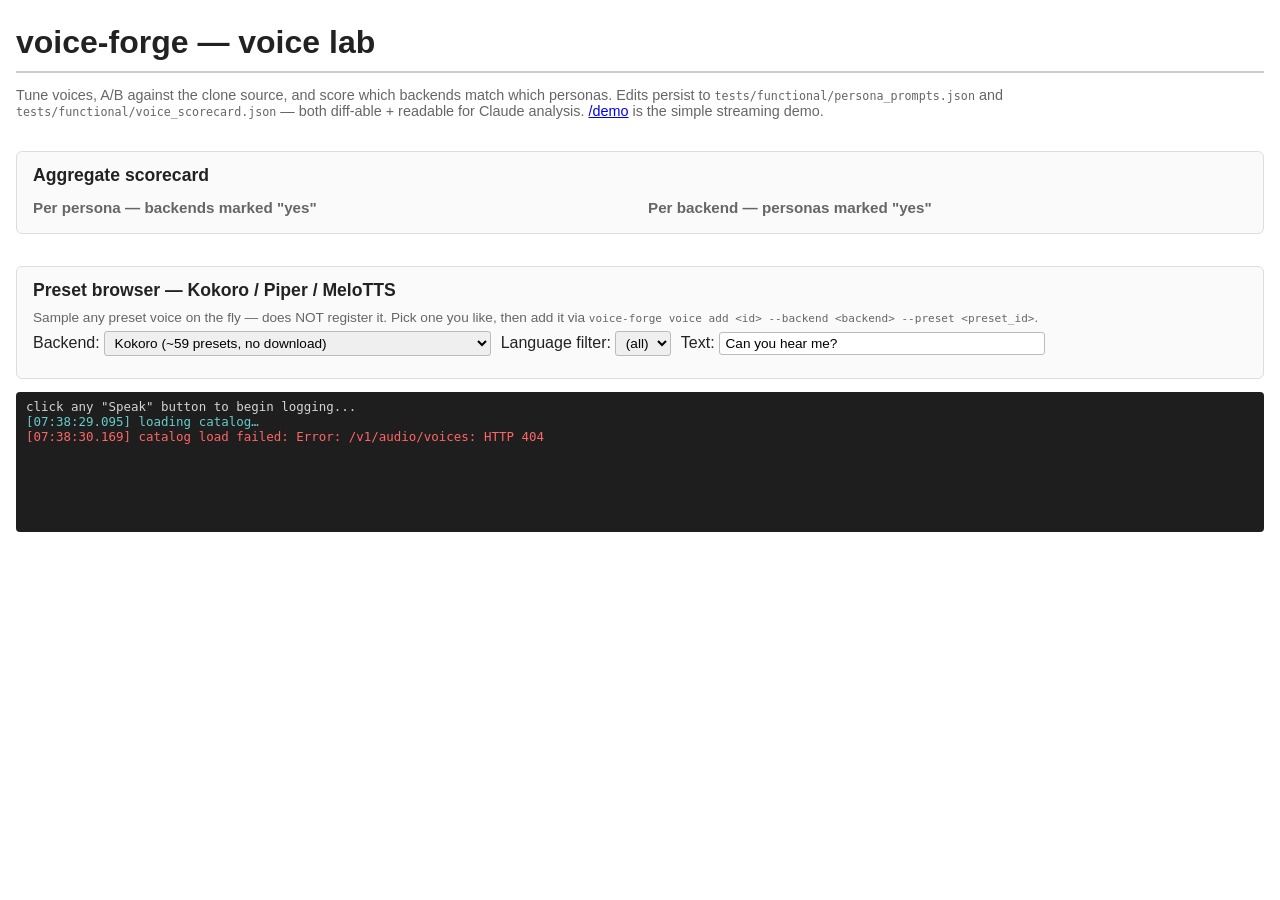
==== src/voice_forge/static/lab.html @ e6addb96 "feat(static,lab): /lab voice-tuning workstation — persona × backend matrix + scorecard + preset brow" ====
<!doctype html>
<html lang="en">
<head>
<meta charset="utf-8">
<title>voice-forge — voice lab</title>
<style>
  * { box-sizing: border-box; }
  body { font-family: -apple-system, BlinkMacSystemFont, sans-serif;
         max-width: 1280px; margin: 1.5em auto; padding: 0 1em; color: #222; }
  h1 { border-bottom: 2px solid #ccc; padding-bottom: 0.3em; margin-bottom: 0.2em; }
  .sub { color: #666; font-size: 0.9em; margin-bottom: 1.2em; }

  details.persona { border: 1px solid #ddd; border-radius: 6px; margin: 0.5em 0;
                    padding: 0.6em 1em; }
  details.persona[open] { background: #fafafa; }
  details.persona summary { cursor: pointer; font-size: 1.1em; font-weight: 600;
                            display: flex; align-items: center; gap: 0.8em; }
  details.persona summary::-webkit-details-marker { color: #888; }
  .persona-actions { display: inline-flex; gap: 0.5em; align-items: center;
                     margin-left: auto; font-size: 0.85em; font-weight: normal; }

  audio { vertical-align: middle; height: 28px; }
  audio.small { width: 200px; }

  button { background: #2255aa; color: white; border: none; cursor: pointer;
           padding: 0.35em 0.8em; font-weight: 600; border-radius: 3px;
           font-size: 0.85em; }
  button:hover:not(:disabled) { background: #1a4690; }
  button:disabled { background: #aaa; cursor: not-allowed; }
  button.secondary { background: #888; }
  button.secondary:hover:not(:disabled) { background: #666; }
  button.tiny { padding: 0.2em 0.5em; font-size: 0.78em; }

  table.matrix { width: 100%; border-collapse: collapse; margin: 0.8em 0; }
  table.matrix th, table.matrix td { padding: 0.4em 0.5em; border-bottom: 1px solid #eee;
                                      font-size: 0.88em; vertical-align: middle; }
  table.matrix th { text-align: left; background: #f0f0f0; font-weight: 600;
                    color: #555; font-size: 0.82em; }
  table.matrix tr.not-installed { color: #999; background: #fbfbfb; }
  table.matrix tr.not-registered { color: #aaa; }
  table.matrix td.backend { font-family: ui-monospace, Menlo, monospace;
                            font-weight: 600; width: 9em; }
  table.matrix td.speak-buttons { width: 11em; }
  table.matrix td.knob-toggle { width: 5em; }
  table.matrix td.match { width: 7em; }
  table.matrix td.notes { width: 18em; }
  table.matrix td.timings { color: #666; font-family: ui-monospace, Menlo, monospace;
                            font-size: 0.78em; }

  select, input[type=text], input[type=number], textarea {
    font-family: inherit; font-size: 0.85em; padding: 0.2em 0.4em;
    border: 1px solid #bbb; border-radius: 3px;
  }
  input[type=text].notes-input { width: 100%; }
  input[type=number] { width: 5em; }

  .knob-panel { background: #f0f4f8; border: 1px solid #c0d0e0; border-radius: 4px;
                padding: 0.4em 0.8em; margin: 0.3em 0 0.3em 1em; font-size: 0.82em; }
  .knob-panel .knob-row { display: grid;
                          grid-template-columns: 9em max-content 1fr;
                          gap: 0.4em 0.6em; align-items: center; margin: 0.2em 0; }
  .knob-panel .knob-desc { color: #777; font-size: 0.78em; }

  .prompts-editor { background: #fff8e8; border: 1px solid #d8c898;
                    border-radius: 4px; padding: 0.6em 0.8em; margin: 0.3em 0; }
  .prompts-editor label { display: block; font-weight: 600; font-size: 0.82em;
                          color: #6a5a20; margin-top: 0.4em; }
  .prompts-editor textarea { width: 100%; font-family: ui-monospace, Menlo, monospace;
                              font-size: 0.85em; }
  .prompts-editor textarea.short { min-height: 2em; }
  .prompts-editor textarea.medium { min-height: 4em; }
  .prompts-editor textarea.long { min-height: 8em; }

  .preset-browser { border: 1px solid #ddd; border-radius: 6px; padding: 0.8em 1em;
                    margin-top: 2em; background: #fafafa; }
  .preset-browser h2 { margin: 0 0 0.5em 0; font-size: 1.1em; }
  .preset-browser .preset-controls { display: flex; gap: 0.6em; align-items: center;
                                      flex-wrap: wrap; margin: 0.4em 0; }
  .preset-browser .preset-grid { display: grid;
                                  grid-template-columns: repeat(auto-fill, minmax(200px, 1fr));
                                  gap: 0.4em; margin-top: 0.6em; }
  .preset-browser .preset-card { background: white; border: 1px solid #ccc;
                                  border-radius: 4px; padding: 0.5em; font-size: 0.85em; }
  .preset-browser .preset-card .preset-label { font-weight: 600; }
  .preset-browser .preset-card .preset-meta { color: #888; font-size: 0.78em; }
  .preset-browser .preset-card audio { width: 100%; margin-top: 0.3em; }

  .aggregate { border: 1px solid #ddd; border-radius: 6px; padding: 0.8em 1em;
               margin-top: 2em; background: #fafafa; }
  .aggregate h2 { margin: 0 0 0.5em 0; font-size: 1.1em; }
  .aggregate .agg-grid { display: grid; grid-template-columns: 1fr 1fr; gap: 1em; }
  .aggregate table { width: 100%; border-collapse: collapse; }
  .aggregate th, .aggregate td { padding: 0.3em 0.5em; border-bottom: 1px solid #eee;
                                  font-size: 0.85em; text-align: left; }

  .match-yes { background: #d4eebb; }
  .match-no { background: #ffd5d0; }
  .match-partial { background: #fff0b8; }

  #log { background: #1e1e1e; color: #d4d4d4;
         font-family: ui-monospace, Menlo, monospace; font-size: 0.78em;
         padding: 0.6em 0.8em; border-radius: 4px;
         height: 140px; overflow-y: auto; white-space: pre-wrap;
         margin-top: 1em; }
  .log-line.event { color: #6cc; }
  .log-line.audio { color: #6c6; }
  .log-line.error { color: #f66; }

  .install-hint { font-family: ui-monospace, Menlo, monospace; font-size: 0.78em;
                  color: #b07000; background: #fff8e0; padding: 0.1em 0.4em;
                  border-radius: 2px; }
</style>
</head>
<body>

<h1>voice-forge &mdash; voice lab</h1>
<p class="sub">
  Tune voices, A/B against the clone source, and score which backends match
  which personas. Edits persist to <code>tests/functional/persona_prompts.json</code>
  and <code>tests/functional/voice_scorecard.json</code> &mdash; both diff-able + readable
  for Claude analysis. <a href="/demo">/demo</a> is the simple streaming demo.
</p>

<div id="personas"></div>

<div class="aggregate">
  <h2>Aggregate scorecard</h2>
  <div class="agg-grid">
    <div>
      <h3 style="font-size:0.95em;margin:0.3em 0;color:#666;">Per persona &mdash; backends marked "yes"</h3>
      <table id="agg-by-persona"></table>
    </div>
    <div>
      <h3 style="font-size:0.95em;margin:0.3em 0;color:#666;">Per backend &mdash; personas marked "yes"</h3>
      <table id="agg-by-backend"></table>
    </div>
  </div>
</div>

<div class="preset-browser">
  <h2>Preset browser &mdash; Kokoro / Piper / MeloTTS</h2>
  <p style="font-size:0.85em;color:#666;margin:0 0 0.4em 0;">
    Sample any preset voice on the fly &mdash; does NOT register it. Pick one you like,
    then add it via <code>voice-forge voice add &lt;id&gt; --backend &lt;backend&gt; --preset &lt;preset_id&gt;</code>.
  </p>
  <div class="preset-controls">
    <label>Backend:
      <select id="preset-backend">
        <option value="kokoro">Kokoro (~59 presets, no download)</option>
        <option value="piper">Piper (~20 presets, ONNX downloads on first use)</option>
        <option value="melotts">MeloTTS (10 languages, install-blocked on macOS arm64)</option>
      </select>
    </label>
    <label>Language filter:
      <select id="preset-lang"><option value="">(all)</option></select>
    </label>
    <label>Text:
      <input type="text" id="preset-text" value="Can you hear me?" style="width:24em">
    </label>
  </div>
  <div class="preset-grid" id="preset-grid"></div>
</div>

<div id="log">click any "Speak" button to begin logging...</div>

<script>
(() => {
  // ===== global state populated from /v1 endpoints =====
  let voices = [];
  let backendsInfo = {};
  let personaPrompts = {};
  let scorecard = {};
  let presetCatalog = {};

  // Canonical backend order in the matrix
  const ALL_BACKENDS = ["f5", "neutts", "xtts", "dia", "chatterbox", "kokoro", "piper", "melotts"];
  const CLONING_BACKENDS = new Set(["f5", "neutts", "xtts", "dia", "chatterbox"]);

  // ===== helpers: DOM construction without innerHTML =====
  function el(tag, attrs, children) {
    const node = document.createElement(tag);
    if (attrs) {
      for (const k of Object.keys(attrs)) {
        const v = attrs[k];
        if (v == null) continue;
        if (k === "className") node.className = v;
        else if (k === "text") node.textContent = v;
        else if (k === "dataset") {
          for (const dk of Object.keys(v)) node.dataset[dk] = v[dk];
        } else if (k.startsWith("on") && typeof v === "function") {
          node.addEventListener(k.slice(2).toLowerCase(), v);
        } else if (k === "style" && typeof v === "object") {
          Object.assign(node.style, v);
        } else {
          node.setAttribute(k, v);
        }
      }
    }
    if (children) {
      for (const c of children) {
        if (c == null) continue;
        node.appendChild(typeof c === "string" ? document.createTextNode(c) : c);
      }
    }
    return node;
  }

  // ===== logging =====
  const logEl = document.getElementById("log");
  function log(msg, cls) {
    const ts = new Date().toLocaleTimeString("en-US", { hour12: false }) +
               "." + String(performance.now() % 1000 | 0).padStart(3, "0");
    const line = el("div", { className: "log-line " + (cls || ""), text: "[" + ts + "] " + msg });
    logEl.appendChild(line);
    logEl.scrollTop = logEl.scrollHeight;
  }

  // ===== fetch helpers =====
  async function fetchJSON(url, opts) {
    const r = await fetch(url, opts);
    if (!r.ok) throw new Error(url + ": HTTP " + r.status);
    return r.json();
  }
  async function putJSON(url, body) {
    return fetchJSON(url, {
      method: "PUT",
      headers: { "Content-Type": "application/json" },
      body: JSON.stringify(body),
    });
  }

  // ===== WS streaming + Web Audio playback =====
  let activeAudioContext = null;
  let activeNextStartTime = 0;

  function ensureAudioContext() {
    if (!activeAudioContext || activeAudioContext.state === "closed") {
      activeAudioContext = new (window.AudioContext || window.webkitAudioContext)({ sampleRate: 24000 });
      activeNextStartTime = 0;
    } else if (activeAudioContext.state === "suspended") {
      activeAudioContext.resume().catch(() => {});
    }
    return activeAudioContext;
  }

  async function speakWithVoice(voiceId, text, sampling, label) {
    if (!text || !text.trim()) { log("(no text for " + label + ")", "error"); return; }
    const ac = ensureAudioContext();
    activeNextStartTime = ac.currentTime;
    const proto = location.protocol === "https:" ? "wss" : "ws";
    const wsUrl = proto + "://" + location.host + "/v1/tts/stream";
    log("→ " + label + " | " + voiceId + " | " + text.length + "c", "event");
    const ws = new WebSocket(wsUrl);
    ws.binaryType = "arraybuffer";
    const t0 = performance.now();
    let firstAudioMs = null;
    let sentences = 0;

    return new Promise((resolve) => {
      ws.onopen = () => {
        const handshake = { voice: voiceId };
        if (sampling && Object.keys(sampling).length) handshake.sampling = sampling;
        ws.send(JSON.stringify(handshake));
      };
      ws.onmessage = (ev) => {
        if (typeof ev.data === "string") {
          const event = JSON.parse(ev.data);
          if (event.event === "session") {
            ws.send(JSON.stringify({ text: text, end: true }));
          } else if (event.event === "sentence_done") {
            sentences++;
          } else if (event.event === "complete") {
            const total = (performance.now() - t0).toFixed(0);
            log("  ← " + label + " done: " + sentences + " sentence(s), first audio " +
                (firstAudioMs === null ? "?" : firstAudioMs.toFixed(0)) + " ms, total " + total + " ms",
                "audio");
            try { ws.close(); } catch (e) {}
            resolve({ firstAudioMs, totalMs: parseFloat(total), sentences });
          } else if (event.event === "error") {
            log("server error: " + event.detail, "error");
            try { ws.close(); } catch (e) {}
            resolve({ firstAudioMs: null, totalMs: null, sentences, error: event.detail });
          }
        } else {
          if (firstAudioMs === null) firstAudioMs = performance.now() - t0;
          const pcm = new Float32Array(ev.data);
          const buf = ac.createBuffer(1, pcm.length, ac.sampleRate);
          buf.copyToChannel(pcm, 0);
          const src = ac.createBufferSource();
          src.buffer = buf;
          src.connect(ac.destination);
          const startAt = Math.max(ac.currentTime, activeNextStartTime);
          src.start(startAt);
          activeNextStartTime = startAt + buf.duration;
        }
      };
      ws.onerror = () => log("ws error", "error");
    });
  }

  // ===== persona accordion / matrix =====
  function findVoiceForPersonaBackend(persona, backend) {
    return voices.find(v => (v.persona === persona) && (v.backend === backend));
  }
  function findCanonicalRefVoice(persona) {
    return voices.find(v => v.persona === persona && CLONING_BACKENDS.has(v.backend));
  }

  function renderTimingsLabel(stats) {
    if (!stats) return "—";
    if (stats.error) return "err";
    const first = stats.firstAudioMs === null ? "?" : stats.firstAudioMs.toFixed(0);
    const total = stats.totalMs === null ? "?" : stats.totalMs.toFixed(0);
    return first + "/" + total + "ms";
  }

  function readKnobOverrides(panelEl, backend) {
    const overrides = {};
    if (!panelEl) return overrides;
    const inputs = panelEl.querySelectorAll("input[data-tunable-name]");
    const schema = (backendsInfo[backend] && backendsInfo[backend].tunables) || {};
    for (const input of inputs) {
      const name = input.dataset.tunableName;
      const type = input.dataset.tunableType;
      let val = (type === "int") ? parseInt(input.value, 10)
              : (type === "float") ? parseFloat(input.value)
              : input.value;
      if ((type === "int" || type === "float") && Number.isNaN(val)) continue;
      const def = schema[name] ? schema[name].default : undefined;
      if (val !== def) overrides[name] = val;
    }
    return overrides;
  }

  function renderKnobPanel(voice, backend) {
    const wrapper = el("div", { className: "knob-panel" });
    const tunables = (backendsInfo[backend] && backendsInfo[backend].tunables) || {};
    const tunableNames = Object.keys(tunables);
    if (tunableNames.length === 0) {
      wrapper.appendChild(document.createTextNode(backend + " has no per-voice tunables"));
      return wrapper;
    }
    const voiceSampling = (voice && voice.metadata && voice.metadata.sampling) || {};
    for (const name of tunableNames) {
      const spec = tunables[name];
      const row = el("div", { className: "knob-row" });
      row.appendChild(el("label", { text: name }));
      const input = el("input", {
        dataset: { tunableName: name, tunableType: spec.type },
      });
      if (spec.type === "int" || spec.type === "float") {
        input.type = "number";
        if (spec.min !== undefined) input.min = spec.min;
        if (spec.max !== undefined) input.max = spec.max;
        if (spec.type === "float") input.step = "any";
      } else {
        input.type = "text";
      }
      input.value = (name in voiceSampling) ? voiceSampling[name] : spec.default;
      row.appendChild(input);
      row.appendChild(el("div", { className: "knob-desc", text: spec.description || "" }));
      wrapper.appendChild(row);
    }
    return wrapper;
  }

  function applyMatchStyling(tr, match) {
    tr.classList.remove("match-yes", "match-no", "match-partial");
    if (match === "yes") tr.classList.add("match-yes");
    else if (match === "no") tr.classList.add("match-no");
    else if (match === "partial") tr.classList.add("match-partial");
  }

  function renderBackendRow(persona, backend) {
    const voice = findVoiceForPersonaBackend(persona, backend);
    const info = backendsInfo[backend] || {};
    const tr = el("tr");
    const isInstalled = info.installed !== false;
    const isRegistered = !!voice;
    if (!isInstalled) tr.classList.add("not-installed");
    if (!isRegistered) tr.classList.add("not-registered");

    // backend name
    tr.appendChild(el("td", { className: "backend", text: backend }));

    // speak buttons OR placeholder
    const speakCell = el("td", { className: "speak-buttons" });
    if (!isInstalled) {
      speakCell.appendChild(el("span", { className: "install-hint",
                                          text: "voice-forge backend install " + backend }));
    } else if (!isRegistered && !CLONING_BACKENDS.has(backend)) {
      speakCell.appendChild(document.createTextNode("(preset-only — use browser ↓)"));
    } else if (!isRegistered) {
      speakCell.appendChild(document.createTextNode("(not registered)"));
    } else {
      const prompts = personaPrompts[persona] || {};
      for (const len of ["short", "medium", "long"]) {
        const btn = el("button", { className: "tiny", text: "▶ " + len });
        btn.title = (prompts[len] || "").slice(0, 80);
        btn.addEventListener("click", async () => {
          btn.disabled = true;
          const panelId = tr.dataset.knobPanelId;
          const panel = panelId ? document.getElementById(panelId) : null;
          const overrides = readKnobOverrides(panel, backend);
          const stats = await speakWithVoice(voice.id, prompts[len] || "", overrides,
                                              persona + "/" + backend + "/" + len);
          tr.querySelector(".timings").textContent = renderTimingsLabel(stats);
          btn.disabled = false;
        });
        speakCell.appendChild(btn);
      }
    }
    tr.appendChild(speakCell);

    // knob toggle
    const knobCell = el("td", { className: "knob-toggle" });
    if (isInstalled && isRegistered) {
      const tunablesCount = Object.keys((info.tunables || {})).length;
      if (tunablesCount > 0) {
        const btn = el("button", { className: "tiny secondary", text: "▼ " + tunablesCount });
        btn.title = "Toggle knob panel";
        btn.addEventListener("click", () => {
          const existing = tr.dataset.knobPanelId
            ? document.getElementById(tr.dataset.knobPanelId) : null;
          if (existing && existing.parentNode) {
            existing.parentNode.removeChild(existing.parentNode);  // wrapper TR
            tr.dataset.knobPanelId = "";
            btn.textContent = "▼ " + tunablesCount;
            return;
          }
          const panel = renderKnobPanel(voice, backend);
          const panelId = "knob-panel-" + persona + "-" + backend + "-" + Date.now();
          panel.id = panelId;
          const td = el("td", null, [panel]);
          td.colSpan = 6;
          const newTr = el("tr", null, [td]);
          tr.parentNode.insertBefore(newTr, tr.nextSibling);
          tr.dataset.knobPanelId = panelId;
          btn.textContent = "▲ " + tunablesCount;
        });
        knobCell.appendChild(btn);
      } else {
        knobCell.appendChild(document.createTextNode("—"));
      }
    } else {
      knobCell.appendChild(document.createTextNode("—"));
    }
    tr.appendChild(knobCell);

    // timings
    tr.appendChild(el("td", { className: "timings", text: "—" }));

    // match dropdown
    const matchCell = el("td", { className: "match" });
    if (isInstalled && isRegistered && CLONING_BACKENDS.has(backend)) {
      const sel = el("select");
      for (const opt of [["", "—"], ["yes", "yes"], ["partial", "partial"], ["no", "no"]]) {
        sel.appendChild(el("option", { value: opt[0], text: opt[1] }));
      }
      const existing = ((scorecard[persona] || {})[backend] || {}).matches_original || "";
      sel.value = existing;
      applyMatchStyling(tr, existing);
      sel.addEventListener("change", async () => {
        const newVal = sel.value || null;
        const existingNotes = ((scorecard[persona] || {})[backend] || {}).notes || null;
        await putJSON("/v1/scorecard/" + encodeURIComponent(persona) + "/" + encodeURIComponent(backend),
                      { matches_original: newVal, notes: existingNotes });
        if (!scorecard[persona]) scorecard[persona] = {};
        if (!scorecard[persona][backend]) scorecard[persona][backend] = {};
        scorecard[persona][backend].matches_original = newVal;
        applyMatchStyling(tr, newVal || "");
        renderAggregate();
      });
      matchCell.appendChild(sel);
    } else {
      matchCell.appendChild(document.createTextNode("n/a"));
    }
    tr.appendChild(matchCell);

    // notes input
    const notesCell = el("td", { className: "notes" });
    if (isInstalled && isRegistered && CLONING_BACKENDS.has(backend)) {
      const input = el("input", { className: "notes-input" });
      input.type = "text";
      input.placeholder = "notes...";
      input.value = ((scorecard[persona] || {})[backend] || {}).notes || "";
      input.addEventListener("blur", async () => {
        const existingMatch = ((scorecard[persona] || {})[backend] || {}).matches_original || null;
        await putJSON("/v1/scorecard/" + encodeURIComponent(persona) + "/" + encodeURIComponent(backend),
                      { matches_original: existingMatch, notes: input.value });
        if (!scorecard[persona]) scorecard[persona] = {};
        if (!scorecard[persona][backend]) scorecard[persona][backend] = {};
        scorecard[persona][backend].notes = input.value;
      });
      notesCell.appendChild(input);
    } else {
      notesCell.appendChild(document.createTextNode("—"));
    }
    tr.appendChild(notesCell);

    return tr;
  }

  function renderPersonaSection(persona) {
    const details = el("details", { className: "persona" });
    const summary = el("summary");
    summary.appendChild(el("span", { text: persona }));

    const actions = el("span", { className: "persona-actions" });
    const refVoice = findCanonicalRefVoice(persona);
    if (refVoice) {
      actions.appendChild(el("span", { text: "original ref:", style: { color: "#888" } }));
      const refAudio = el("audio", { className: "small", src: "/v1/voices/" + encodeURIComponent(refVoice.id) + "/reference" });
      refAudio.controls = true;
      refAudio.addEventListener("click", (e) => e.stopPropagation());
      actions.appendChild(refAudio);
    }
    const editBtn = el("button", { className: "tiny secondary", text: "edit texts" });
    editBtn.addEventListener("click", (e) => {
      e.stopPropagation();
      e.preventDefault();
      const existing = details.querySelector(".prompts-editor");
      if (existing) { existing.parentNode.removeChild(existing); return; }
      const editor = renderPromptsEditor(persona);
      details.insertBefore(editor, details.querySelector("table.matrix"));
    });
    actions.appendChild(editBtn);
    summary.appendChild(actions);
    details.appendChild(summary);

    // Matrix table
    const table = el("table", { className: "matrix" });
    const thead = el("thead");
    const headerRow = el("tr");
    for (const h of ["backend", "speak", "knobs", "last (first/total)", "match", "notes"]) {
      headerRow.appendChild(el("th", { text: h }));
    }
    thead.appendChild(headerRow);
    table.appendChild(thead);
    const tbody = el("tbody");
    for (const backend of ALL_BACKENDS) {
      tbody.appendChild(renderBackendRow(persona, backend));
    }
    table.appendChild(tbody);
    details.appendChild(table);
    return details;
  }

  function renderPromptsEditor(persona) {
    const editor = el("div", { className: "prompts-editor" });
    const prompts = personaPrompts[persona] || { short: "", medium: "", long: "" };

    function field(name, value, klass) {
      const lbl = el("label", { text: name });
      const ta = el("textarea", { className: klass, dataset: { length: name } });
      ta.value = value || "";
      lbl.appendChild(ta);
      return lbl;
    }
    editor.appendChild(field("short", prompts.short, "short"));
    editor.appendChild(field("medium", prompts.medium, "medium"));
    editor.appendChild(field("long", prompts.long, "long"));

    const saveBtn = el("button", { text: "save", style: { marginTop: "0.4em" } });
    saveBtn.addEventListener("click", async (e) => {
      e.stopPropagation();
      const newPrompts = {};
      for (const ta of editor.querySelectorAll("textarea[data-length]")) {
        newPrompts[ta.dataset.length] = ta.value;
      }
      try {
        const result = await putJSON("/v1/personas/prompts/" + encodeURIComponent(persona), newPrompts);
        personaPrompts[persona] = result;
        log("saved prompts for " + persona, "event");
      } catch (err) {
        log("save failed: " + err, "error");
      }
    });
    editor.appendChild(saveBtn);
    return editor;
  }

  // ===== aggregate =====
  function renderAggregate() {
    const byPersona = document.getElementById("agg-by-persona");
    const byBackend = document.getElementById("agg-by-backend");
    byPersona.replaceChildren();
    byBackend.replaceChildren();

    const allPersonas = [...new Set(voices.map(v => v.persona).filter(Boolean))].sort();
    const allBackends = ALL_BACKENDS.filter(b => CLONING_BACKENDS.has(b));

    for (const p of allPersonas) {
      const cells = scorecard[p] || {};
      const total = allBackends.filter(b => findVoiceForPersonaBackend(p, b)).length;
      const yes = allBackends.filter(b => (cells[b] || {}).matches_original === "yes").length;
      const tr = el("tr");
      tr.appendChild(el("td", { text: p }));
      tr.appendChild(el("td", { text: yes + "/" + total }));
      byPersona.appendChild(tr);
    }

    for (const b of allBackends) {
      const yes = allPersonas.filter(p => ((scorecard[p] || {})[b] || {}).matches_original === "yes").length;
      const total = allPersonas.filter(p => findVoiceForPersonaBackend(p, b)).length;
      const tr = el("tr");
      tr.appendChild(el("td", { text: b }));
      tr.appendChild(el("td", { text: yes + "/" + total }));
      byBackend.appendChild(tr);
    }
  }

  // ===== preset browser =====
  async function loadPresetCatalog(backend) {
    if (presetCatalog[backend]) return presetCatalog[backend];
    try {
      const data = await fetchJSON("/v1/presets/" + backend);
      presetCatalog[backend] = data;
      return data;
    } catch (err) {
      log("preset catalog " + backend + " failed: " + err, "error");
      return { backend, data: [] };
    }
  }

  function uniqueLanguages(presets) {
    return Array.from(new Set(presets.map(p => p.language))).sort();
  }

  async function renderPresetBrowser() {
    const backend = document.getElementById("preset-backend").value;
    const langFilter = document.getElementById("preset-lang");
    const text = document.getElementById("preset-text").value;
    const grid = document.getElementById("preset-grid");

    const catalog = await loadPresetCatalog(backend);
    const langs = uniqueLanguages(catalog.data || []);
    const currentLang = langFilter.value;
    langFilter.replaceChildren();
    langFilter.appendChild(el("option", { value: "", text: "(all)" }));
    for (const l of langs) {
      langFilter.appendChild(el("option", { value: l, text: l }));
    }
    if (langs.includes(currentLang)) langFilter.value = currentLang;

    grid.replaceChildren();
    const lang = langFilter.value;
    const filtered = (catalog.data || []).filter(p => !lang || p.language === lang);
    for (const preset of filtered) {
      const card = el("div", { className: "preset-card" });
      card.appendChild(el("div", { className: "preset-label", text: preset.label || preset.id }));
      card.appendChild(el("div", { className: "preset-meta",
                                    text: preset.id + " · " + preset.language + " · " + (preset.gender || "?") }));
      const btn = el("button", { className: "tiny", text: "▶ sample" });
      btn.addEventListener("click", async () => {
        btn.disabled = true;
        btn.textContent = "…";
        try {
          const r = await fetch("/v1/presets/" + backend + "/sample", {
            method: "POST",
            headers: { "Content-Type": "application/json" },
            body: JSON.stringify({ preset_id: preset.id, text: text || "Can you hear me?" }),
          });
          if (!r.ok) {
            const detail = await r.text();
            log("sample " + preset.id + " failed: HTTP " + r.status + " " + detail, "error");
            btn.textContent = "✗";
            return;
          }
          const blob = await r.blob();
          let audio = card.querySelector("audio");
          if (!audio) {
            audio = el("audio");
            audio.controls = true;
            card.appendChild(audio);
          }
          audio.src = URL.createObjectURL(blob);
          audio.play().catch(() => {});
          btn.textContent = "▶ sample";
        } catch (err) {
          log("sample " + preset.id + " error: " + err, "error");
          btn.textContent = "✗";
        } finally {
          btn.disabled = false;
        }
      });
      card.appendChild(btn);
      grid.appendChild(card);
    }
    log("preset browser: " + filtered.length + " " + backend + " preset(s)", "event");
  }

  document.getElementById("preset-backend").addEventListener("change", renderPresetBrowser);
  document.getElementById("preset-lang").addEventListener("change", renderPresetBrowser);

  // ===== initial load =====
  async function init() {
    log("loading catalog…", "event");
    try {
      const [vRes, bRes, pRes, sRes] = await Promise.all([
        fetchJSON("/v1/audio/voices"),
        fetchJSON("/v1/backends"),
        fetchJSON("/v1/personas/prompts"),
        fetchJSON("/v1/scorecard"),
      ]);
      voices = vRes.data || [];
      for (const b of (bRes.data || [])) backendsInfo[b.name] = b;
      personaPrompts = pRes || {};
      scorecard = sRes || {};
    } catch (err) {
      log("catalog load failed: " + err, "error");
      return;
    }
    log("loaded " + voices.length + " voices, " + Object.keys(backendsInfo).length + " backends",
        "event");

    const allPersonas = [...new Set(voices.map(v => v.persona).filter(Boolean))].sort();
    const container = document.getElementById("personas");
    container.replaceChildren();
    for (const p of allPersonas) {
      const hasCloning = voices.some(v => v.persona === p && CLONING_BACKENDS.has(v.backend));
      if (!hasCloning) continue;
      container.appendChild(renderPersonaSection(p));
    }
    renderAggregate();
    renderPresetBrowser();
  }

  init();
})();
</script>

</body>
</html>
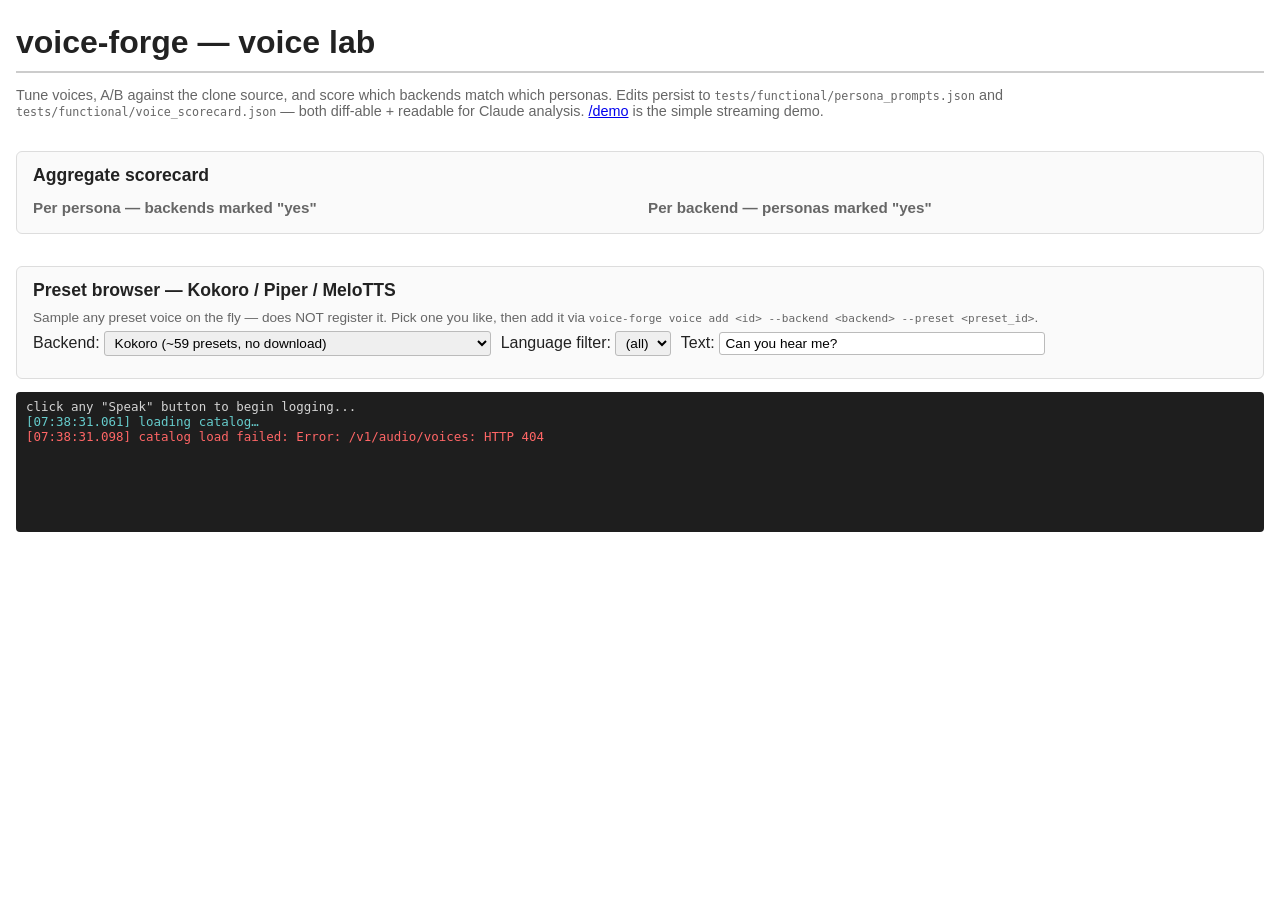
==== commit bfd4306a: "fix(lab): persona-prompts key alignment (Saga not saga) + knob toggle removeChild bug Two bugs in th" ====
--- a/src/voice_forge/static/lab.html
+++ b/src/voice_forge/static/lab.html
@@ -420,22 +420,30 @@
         const btn = el("button", { className: "tiny secondary", text: "▼ " + tunablesCount });
         btn.title = "Toggle knob panel";
         btn.addEventListener("click", () => {
-          const existing = tr.dataset.knobPanelId
-            ? document.getElementById(tr.dataset.knobPanelId) : null;
-          if (existing && existing.parentNode) {
-            existing.parentNode.removeChild(existing.parentNode);  // wrapper TR
+          // The wrapper TR (not the panel itself) is what we need to remove.
+          // We tag the wrapper TR with a known id; on toggle we find + drop it.
+          const wrapperId = tr.dataset.knobWrapperId;
+          if (wrapperId) {
+            const wrapper = document.getElementById(wrapperId);
+            if (wrapper && wrapper.parentNode) {
+              wrapper.parentNode.removeChild(wrapper);
+            }
+            tr.dataset.knobWrapperId = "";
             tr.dataset.knobPanelId = "";
             btn.textContent = "▼ " + tunablesCount;
             return;
           }
           const panel = renderKnobPanel(voice, backend);
-          const panelId = "knob-panel-" + persona + "-" + backend + "-" + Date.now();
+          const baseId = persona + "-" + backend + "-" + Date.now();
+          const panelId = "knob-panel-" + baseId;
+          const wrapperRowId = "knob-wrapper-" + baseId;
           panel.id = panelId;
           const td = el("td", null, [panel]);
           td.colSpan = 6;
-          const newTr = el("tr", null, [td]);
+          const newTr = el("tr", { id: wrapperRowId }, [td]);
           tr.parentNode.insertBefore(newTr, tr.nextSibling);
           tr.dataset.knobPanelId = panelId;
+          tr.dataset.knobWrapperId = wrapperRowId;
           btn.textContent = "▲ " + tunablesCount;
         });
         knobCell.appendChild(btn);
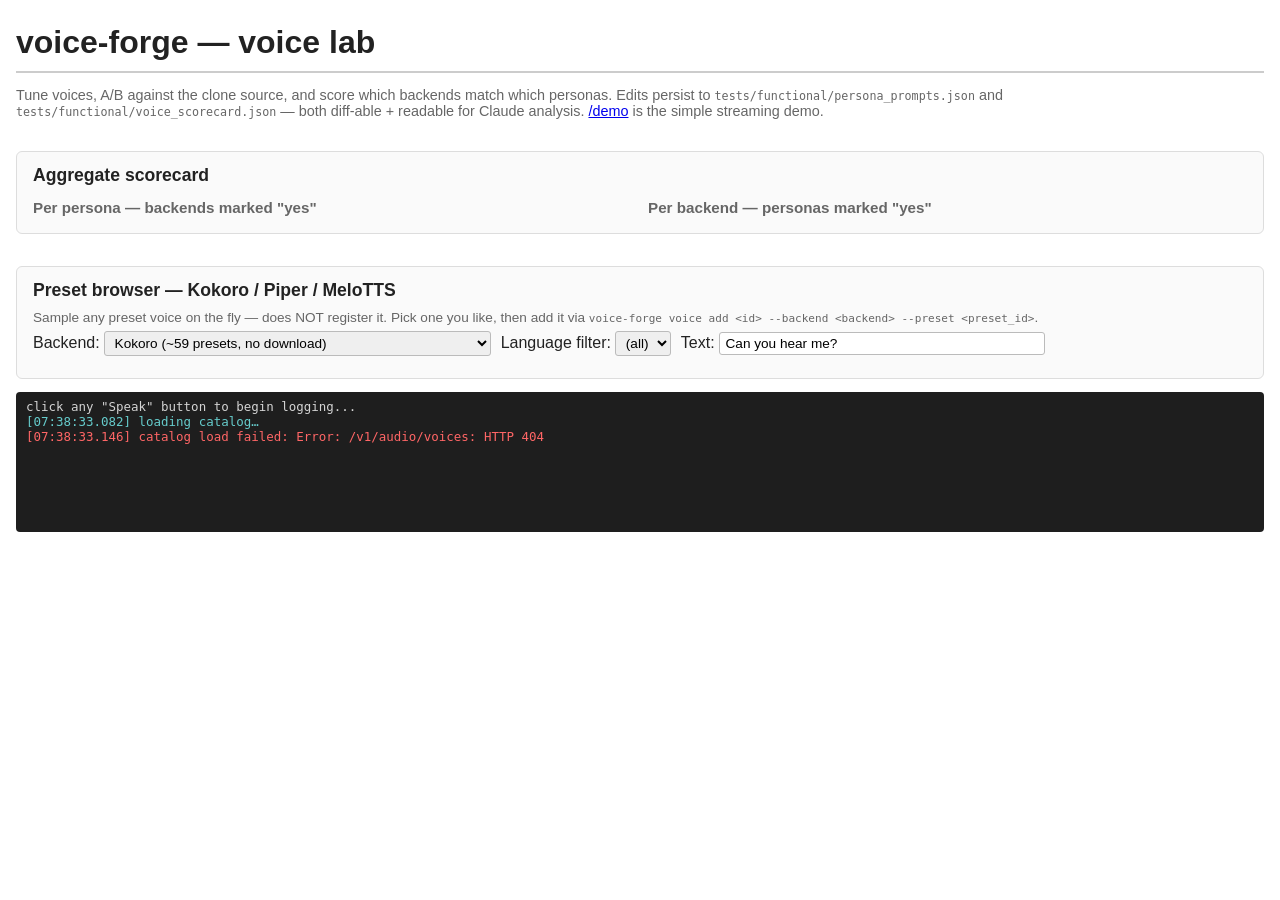
==== commit 7fef021b: "fix(lab): three Web Audio playback failure modes that produced silent streams User reported "streams" ====
--- a/src/voice_forge/static/lab.html
+++ b/src/voice_forge/static/lab.html
@@ -230,22 +230,45 @@
   }
 
   // ===== WS streaming + Web Audio playback =====
+  // PCM_SAMPLE_RATE pins the rate at which the server-shipped float32 buffer
+  // should be INTERPRETED, independent of the AudioContext's actual hardware
+  // rate. createBuffer's third arg sets the buffer's sample rate; the
+  // AudioBufferSourceNode resamples to ac.sampleRate on playback. Using
+  // ac.sampleRate here (as we used to) caused 24kHz PCM to be played at the
+  // context's rate — 0.5x duration on 48kHz devices, silent on some
+  // browser/hardware combinations that rejected the requested rate.
+  const PCM_SAMPLE_RATE = 24000;
   let activeAudioContext = null;
   let activeNextStartTime = 0;
 
-  function ensureAudioContext() {
+  async function ensureAudioContext() {
     if (!activeAudioContext || activeAudioContext.state === "closed") {
-      activeAudioContext = new (window.AudioContext || window.webkitAudioContext)({ sampleRate: 24000 });
+      const Ctor = window.AudioContext || window.webkitAudioContext;
+      try {
+        activeAudioContext = new Ctor({ sampleRate: PCM_SAMPLE_RATE });
+      } catch (e) {
+        // Some browser/device combos (e.g. older Safari, certain
+        // USB audio interfaces) reject explicit sampleRate. Fall back
+        // to the default rate; the AudioBufferSourceNode will resample
+        // the 24kHz PCM up to whatever the context picks.
+        console.warn("lab: AudioContext{24000} rejected; falling back", e);
+        activeAudioContext = new Ctor();
+      }
       activeNextStartTime = 0;
-    } else if (activeAudioContext.state === "suspended") {
-      activeAudioContext.resume().catch(() => {});
+    }
+    if (activeAudioContext.state === "suspended") {
+      // AWAIT the resume — otherwise the first src.start() can land on a
+      // still-suspended context, which silently no-ops and explains
+      // "stream appears to play but no sound".
+      try { await activeAudioContext.resume(); } catch (e) { /* ignore */ }
     }
     return activeAudioContext;
   }
 
   async function speakWithVoice(voiceId, text, sampling, label) {
     if (!text || !text.trim()) { log("(no text for " + label + ")", "error"); return; }
-    const ac = ensureAudioContext();
+    const ac = await ensureAudioContext();
+    console.debug("lab: ac state=%s rate=%d", ac.state, ac.sampleRate);
     activeNextStartTime = ac.currentTime;
     const proto = location.protocol === "https:" ? "wss" : "ws";
     const wsUrl = proto + "://" + location.host + "/v1/tts/stream";
@@ -282,14 +305,21 @@
             resolve({ firstAudioMs: null, totalMs: null, sentences, error: event.detail });
           }
         } else {
-          if (firstAudioMs === null) firstAudioMs = performance.now() - t0;
+          if (firstAudioMs === null) {
+            firstAudioMs = performance.now() - t0;
+            console.debug("lab: first frame ac.state=%s bytes=%d", ac.state, ev.data.byteLength);
+          }
           const pcm = new Float32Array(ev.data);
-          const buf = ac.createBuffer(1, pcm.length, ac.sampleRate);
+          const buf = ac.createBuffer(1, pcm.length, PCM_SAMPLE_RATE);
           buf.copyToChannel(pcm, 0);
           const src = ac.createBufferSource();
           src.buffer = buf;
           src.connect(ac.destination);
-          const startAt = Math.max(ac.currentTime, activeNextStartTime);
+          // 50ms cushion past currentTime — scheduling exactly at currentTime
+          // can race the audio thread on some implementations and produce a
+          // dropped first frame, particularly when the context just resumed.
+          const earliest = ac.currentTime + 0.05;
+          const startAt = Math.max(earliest, activeNextStartTime);
           src.start(startAt);
           activeNextStartTime = startAt + buf.duration;
         }
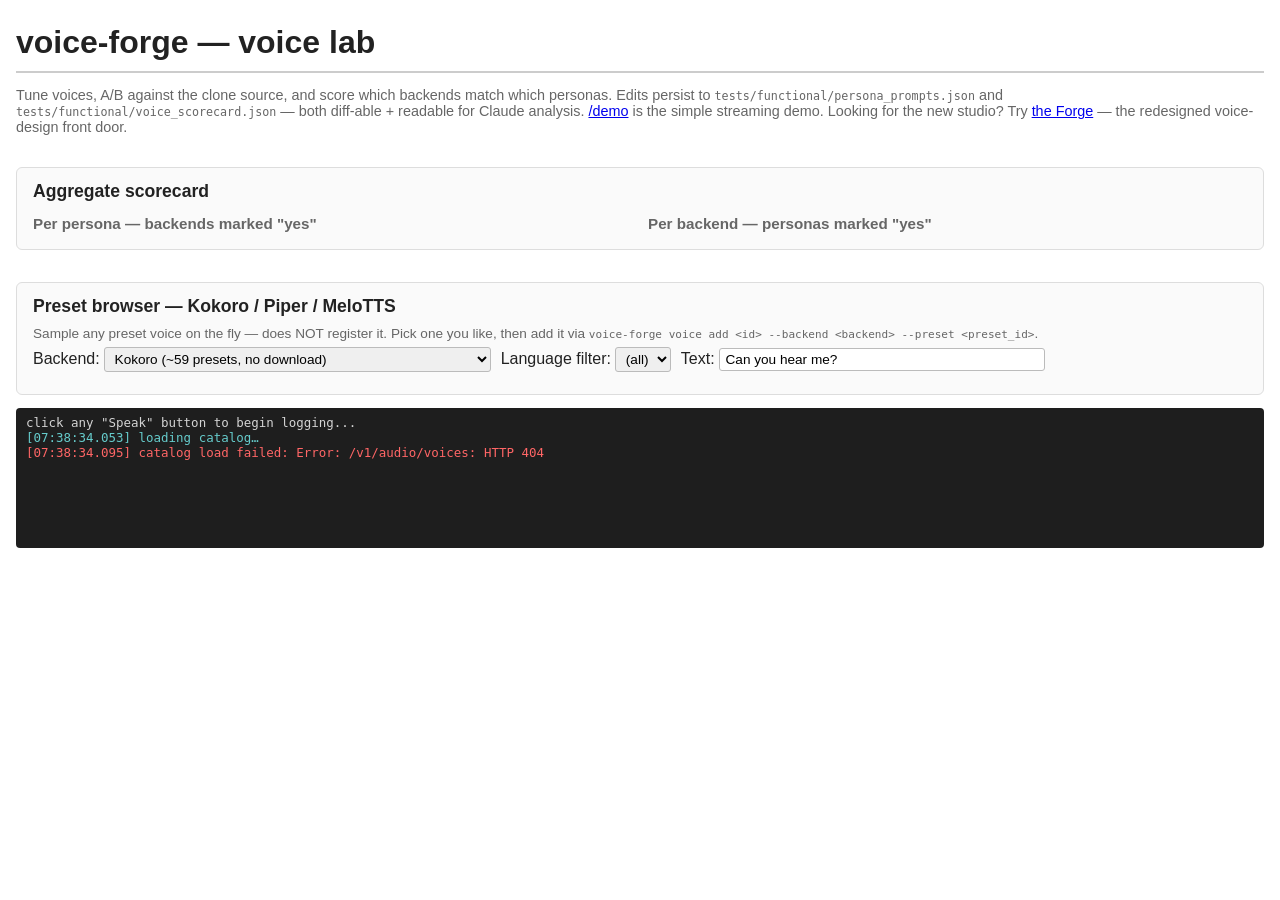
==== commit c16bfa74: "feat(forge): U10 — /forge is the front door + forge-complete spark Built via a bounded cc-workflow (" ====
--- a/src/voice_forge/static/lab.html
+++ b/src/voice_forge/static/lab.html
@@ -119,6 +119,7 @@
   which personas. Edits persist to <code>tests/functional/persona_prompts.json</code>
   and <code>tests/functional/voice_scorecard.json</code> &mdash; both diff-able + readable
   for Claude analysis. <a href="/demo">/demo</a> is the simple streaming demo.
+  Looking for the new studio? Try <a href="/forge/">the Forge</a> &mdash; the redesigned voice-design front door.
 </p>
 
 <div id="personas"></div>
